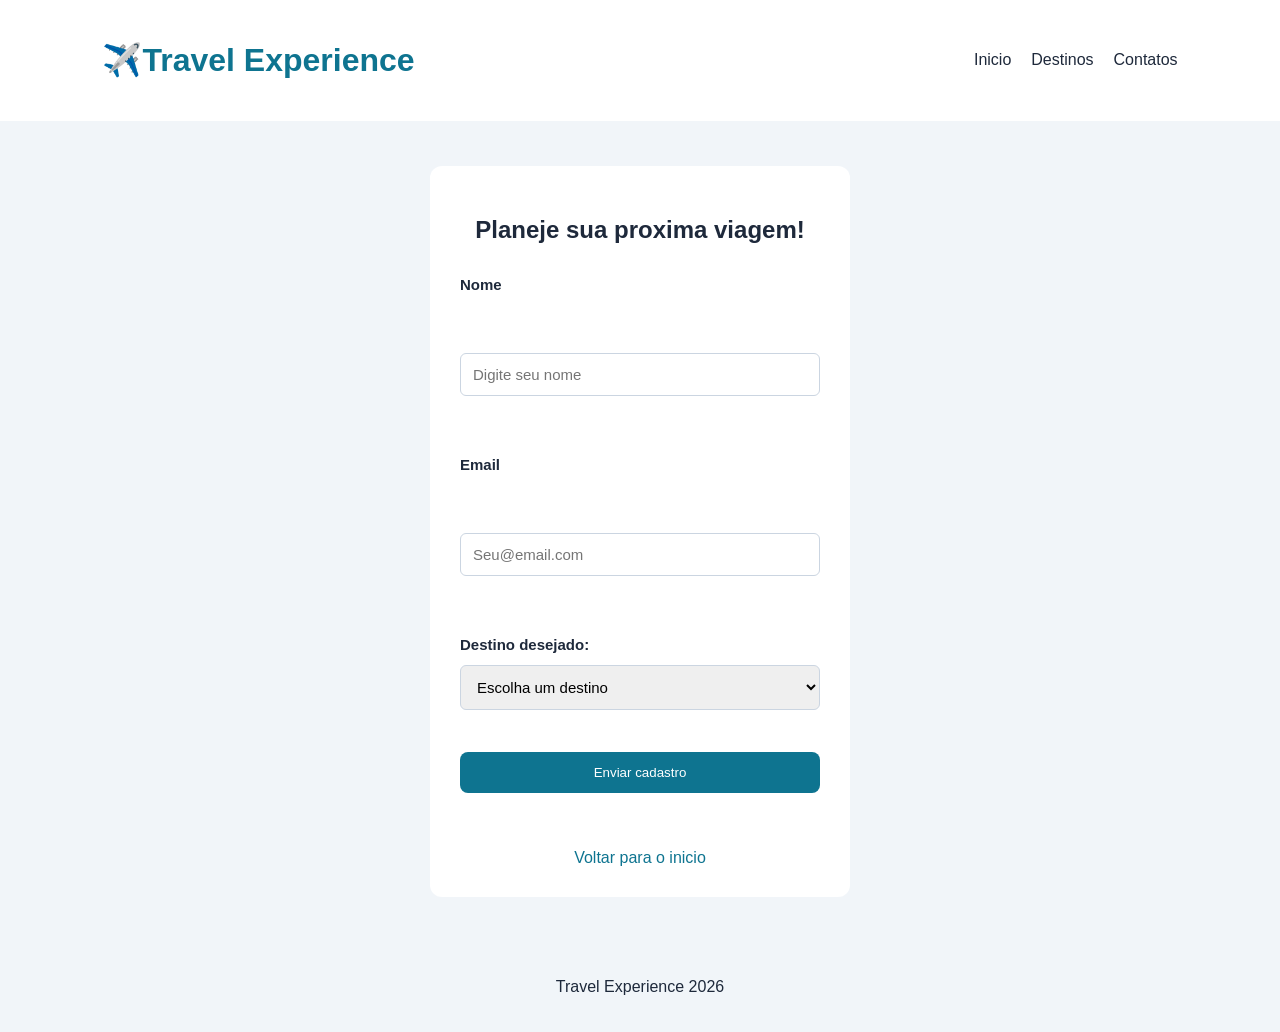
==== cadastro.html @ ce300259 "java e css e loja de viagem" ====
<!DOCTYPE html>
<html lang="pt-BR">
<head>
    <meta charset="UTF-8">
    <meta name="viewport" content="width=device-width, initial-scale=1.0">
    <title>Cadastro | Travel Experience</title>
    <link rel="stylesheet" href="css/style.css">
</head>
<body>

    <header>
        <h1>✈️Travel Experience</h1>
        <nav>
            <a href="index.html">Inicio</a>
            <a href="index.html#destinos">Destinos</a>
            <a href="cadastro.html">Contatos</a>
        </nav>
    </header>

    <main class="area-cadastro">
        <form id="formCadastro">
            <h2>Planeje sua proxima viagem!</h2>

            <label for="nome">Nome</label><br><br>
            <input type="text" id="nome" placeholder="Digite seu nome" required><br><br>

            <label for="email">Email</label><br><br>
            <input type="email" id="email" placeholder="Seu@email.com" required><br><br>

            <label for="destino">Destino desejado:</label>
            <select id="destino" required>
                <option value="">Escolha um destino</option>
                <option value="Ri de Janeiro">Rio de Janeiro</option>
                <option value="Paris">Paris</option>
                <option value="Maldivas">maldivas</option>
            </select>
            <br>

            <button type="submit">Enviar cadastro</button>
            <p id="mensagem" aria-live="polite"></p>
            <a href="index.html" class="voltar">
                Voltar para o inicio
            </a>
        </form>
    </main>
    <footer>
        <p>Travel Experience 2026</p>
    </footer>

</body>
</html>
---- css/style.css ----
:root{
    --fundo: #f1f5f9;
    --principal: #0e7490;
    --hover: #155e75;
    --text: #1e293b;
    --card: #ffffff;
}

*{
    box-sizing: border-box;
}
body{
    margin: 0;
    font-family: Arial, Helvetica, sans-serif;
    background-color: var(--fundo);
    color: var(--text);
}
header{
    background-color: var(--card);
    padding: 20px 8%;
    display: flex;
    justify-content: space-between;
    align-items: center;
}
header h1{
    color: var(--principal);
}
nav{
    display: flex;
    gap: 20px;
}
nav a{
    color: var(--text);
    text-decoration: none;
}
nav a:hover{
    color: var(--principal);
}
.banner{
    text-align: center;
    padding: 70px 20px;
    background-color: linear-gradient(120deg, #cffafe, #e0f2fe);
}
.banner h2{
    font-size: 36px;
}
.banner p{
    margin-bottom: 30px ;
}
.botao, button{
    display: inline-block;
    background-color: var(--principal);
    color: white;
    padding: 13px 22px;
    border: none;
    border-radius: 8px;
    text-decoration: none;
    cursor: pointer;
}
.botao:hover, button:hover{
    background-color: var(--hover);
}
.destinos{
    padding: 35px 8%;
    text-align: center;
}
.container{
    display: flex;
    justify-content: center;
    gap: 20px;
    flex-wrap: wrap;
}
.card{
    background-color: var(--card) ;
    padding: 25px;
    border-radius: 12px;
    flex: 1;
    min-width: 280px;
    max-width: 280px;
}
.imagem{
    font-size: 55px;
    background-color: #e0f2fe;
    padding: 25px;
    border-radius: 8px;
}
.area-cadastro{
    display: flex;
    justify-content: center;
    padding: 45px 20px;
}
form{
    background-color: var(--card);
    width: 100%;
    max-width: 420px;
    padding: 30px;
    border-radius: 12px;
    display: flex;
    flex-direction: column;
    gap: 12px;
}
form h2{
    text-align: center;
}
label{
    font-weight: bold;
    border-radius: 6px;
    font-size: 15px;
}
input, select{
    padding: 12px;
    border: 1px solid #cbd5e1;
    border-radius: 6px;
    font-size: 15px;
}
input:/:focus,
select:/:focus{
    outline: 2px solid var(--principal);
}
.voltar{
    text-align: center;
    color: var(--principal);
    text-decoration: none;
}
#mensagem{
    text-align: center;
    color: var(--principal);
    font-weight: bold;
}
footer{
    text-align: center;
    padding: 20px;
}
@media (max-width: 600px){
    header{
        flex-direction: column;
    }
}
nav{
    flex-wrap:wrap ;
     justify-content: center;

}
.banner h2{
    font-size: 27px;
}
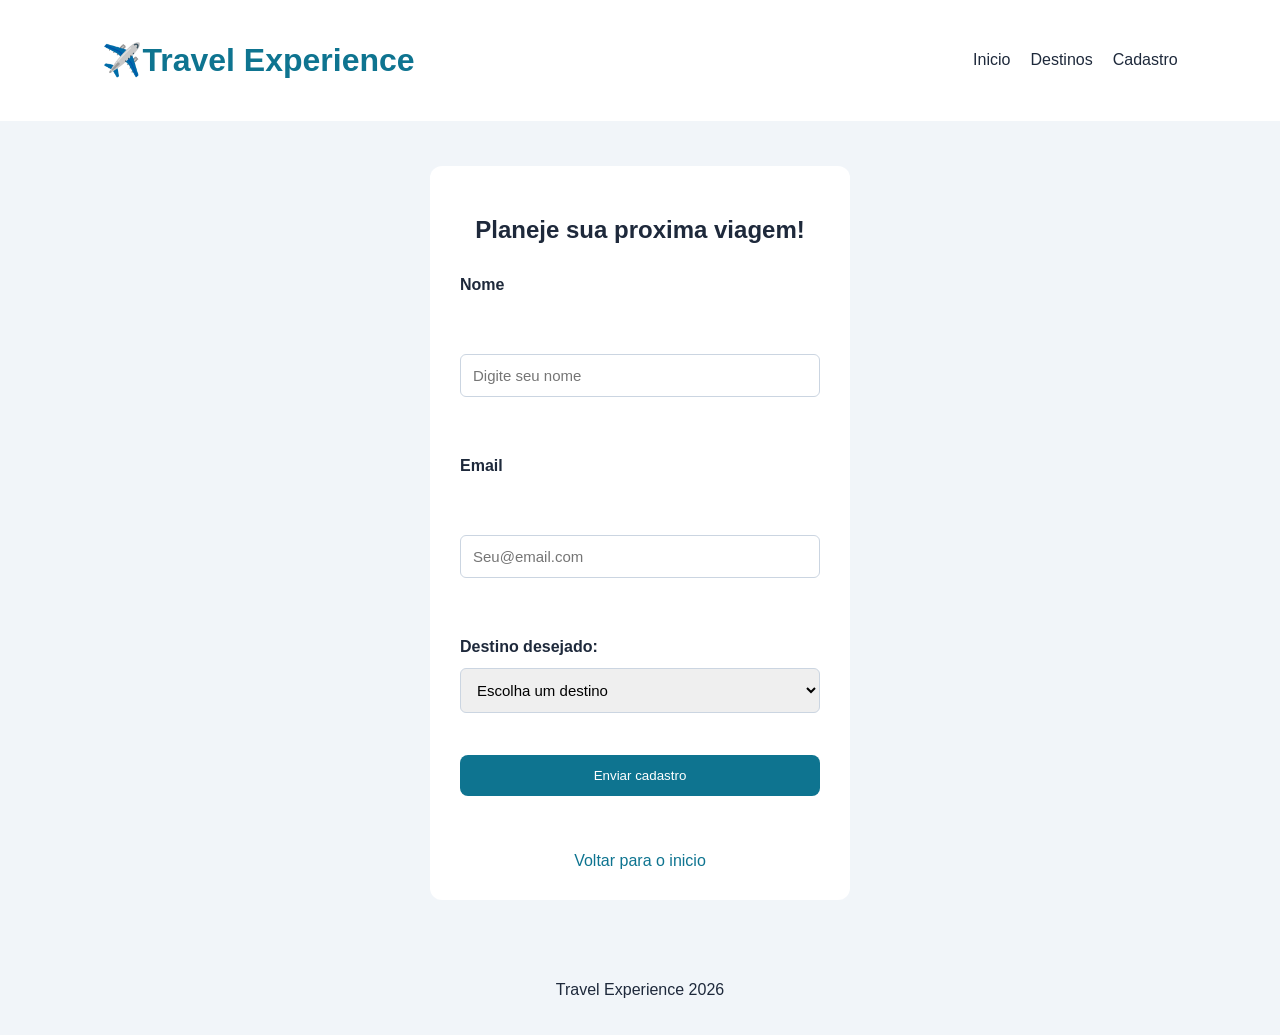
==== commit 074a3c7f: "java css e loja mas correto" ====
--- a/cadastro.html
+++ b/cadastro.html
@@ -13,7 +13,7 @@
         <nav>
             <a href="index.html">Inicio</a>
             <a href="index.html#destinos">Destinos</a>
-            <a href="cadastro.html">Contatos</a>
+            <a href="cadastro.html">Cadastro</a>
         </nav>
     </header>
 
@@ -30,7 +30,7 @@
             <label for="destino">Destino desejado:</label>
             <select id="destino" required>
                 <option value="">Escolha um destino</option>
-                <option value="Ri de Janeiro">Rio de Janeiro</option>
+                <option value="Rio de Janeiro">Rio de Janeiro</option>
                 <option value="Paris">Paris</option>
                 <option value="Maldivas">maldivas</option>
             </select>
@@ -47,5 +47,7 @@
         <p>Travel Experience 2026</p>
     </footer>
 
+    <script src="/js/script.js"></script>
+
 </body>
 </html>
--- a/css/style.css
+++ b/css/style.css
@@ -104,8 +104,6 @@
 }
 label{
     font-weight: bold;
-    border-radius: 6px;
-    font-size: 15px;
 }
 input, select{
     padding: 12px;
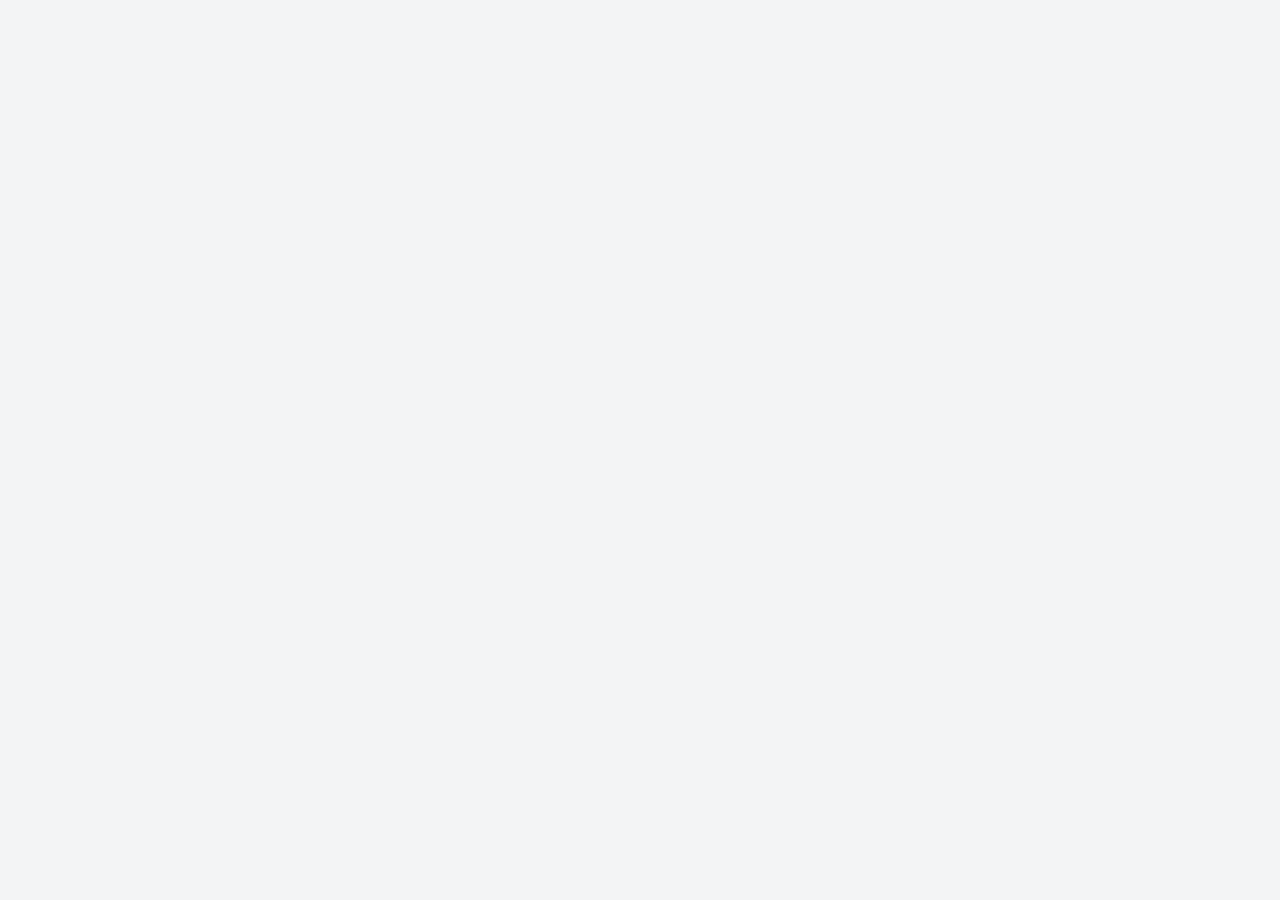
==== commit 27d9c1ab: "Botao com JavaScript" ====
--- a/cadastro.html
+++ b/cadastro.html
@@ -8,46 +8,6 @@
 </head>
 <body>
 
-    <header>
-        <h1>✈️Travel Experience</h1>
-        <nav>
-            <a href="index.html">Inicio</a>
-            <a href="index.html#destinos">Destinos</a>
-            <a href="cadastro.html">Cadastro</a>
-        </nav>
-    </header>
-
-    <main class="area-cadastro">
-        <form id="formCadastro">
-            <h2>Planeje sua proxima viagem!</h2>
-
-            <label for="nome">Nome</label><br><br>
-            <input type="text" id="nome" placeholder="Digite seu nome" required><br><br>
-
-            <label for="email">Email</label><br><br>
-            <input type="email" id="email" placeholder="Seu@email.com" required><br><br>
-
-            <label for="destino">Destino desejado:</label>
-            <select id="destino" required>
-                <option value="">Escolha um destino</option>
-                <option value="Rio de Janeiro">Rio de Janeiro</option>
-                <option value="Paris">Paris</option>
-                <option value="Maldivas">maldivas</option>
-            </select>
-            <br>
-
-            <button type="submit">Enviar cadastro</button>
-            <p id="mensagem" aria-live="polite"></p>
-            <a href="index.html" class="voltar">
-                Voltar para o inicio
-            </a>
-        </form>
-    </main>
-    <footer>
-        <p>Travel Experience 2026</p>
-    </footer>
-
-    <script src="/js/script.js"></script>
-
+   
 </body>
 </html>
--- a/css/style.css
+++ b/css/style.css
@@ -1,145 +1,33 @@
-:root{
-    --fundo: #f1f5f9;
-    --principal: #0e7490;
-    --hover: #155e75;
-    --text: #1e293b;
-    --card: #ffffff;
+body{
+    font-family: Arial, sans-serif;
+    background-color: #f3f4f5;
+    display: flex;
+    justify-content: center;
+    align-items: center;
+    min-width: 100px;
+    margin: 0;
 }
-
-*{
-    box-sizing: border-box;
-}
-body{
-    margin: 0;
-    font-family: Arial, Helvetica, sans-serif;
-    background-color: var(--fundo);
-    color: var(--text);
-}
-header{
-    background-color: var(--card);
-    padding: 20px 8%;
-    display: flex;
-    justify-content: space-between;
-    align-items: center;
-}
-header h1{
-    color: var(--principal);
-}
-nav{
-    display: flex;
-    gap: 20px;
-}
-nav a{
-    color: var(--text);
-    text-decoration: none;
-}
-nav a:hover{
-    color: var(--principal);
-}
-.banner{
-    text-align: center;
-    padding: 70px 20px;
-    background-color: linear-gradient(120deg, #cffafe, #e0f2fe);
-}
-.banner h2{
-    font-size: 36px;
-}
-.banner p{
-    margin-bottom: 30px ;
-}
-.botao, button{
-    display: inline-block;
-    background-color: var(--principal);
-    color: white;
-    padding: 13px 22px;
-    border: none;
-    border-radius: 8px;
-    text-decoration: none;
-    cursor: pointer;
-}
-.botao:hover, button:hover{
-    background-color: var(--hover);
-}
-.destinos{
-    padding: 35px 8%;
+.container{
+    background-color: white;
+    padding: 30px;
+    border-radius: 10px;
+    box-shadow: 0 2px rgba(0, 0, 0, 0.1);
     text-align: center;
 }
-.container{
-    display: flex;
-    justify-content: center;
-    gap: 20px;
-    flex-wrap: wrap;
+button{
+    background-color: #2563eb;
+    color: white;
+    border: none;
+    padding: 12px 24px;
+    font-size: 10px;
+    border-radius: 6px;
+    cursor: pointer
 }
-.card{
-    background-color: var(--card) ;
-    padding: 25px;
-    border-radius: 12px;
-    flex: 1;
-    min-width: 280px;
-    max-width: 280px;
+button:hover{
+    background-color: #1d4ed8;
 }
-.imagem{
-    font-size: 55px;
-    background-color: #e0f2fe;
-    padding: 25px;
-    border-radius: 8px;
-}
-.area-cadastro{
-    display: flex;
-    justify-content: center;
-    padding: 45px 20px;
-}
-form{
-    background-color: var(--card);
-    width: 100%;
-    max-width: 420px;
-    padding: 30px;
-    border-radius: 12px;
-    display: flex;
-    flex-direction: column;
-    gap: 12px;
-}
-form h2{
-    text-align: center;
-}
-label{
-    font-weight: bold;
-}
-input, select{
-    padding: 12px;
-    border: 1px solid #cbd5e1;
-    border-radius: 6px;
-    font-size: 15px;
-}
-input:/:focus,
-select:/:focus{
-    outline: 2px solid var(--principal);
-}
-.voltar{
-    text-align: center;
-    color: var(--principal);
-    text-decoration: none;
-}
-#mensagem{
-    text-align: center;
-    color: var(--principal);
-    font-weight: bold;
-}
-footer{
-    text-align: center;
-    padding: 20px;
-}
-@media (max-width: 600px){
-    header{
-        flex-direction: column;
-    }
-}
-nav{
-    flex-wrap:wrap ;
-     justify-content: center;
-
-}
-.banner h2{
-    font-size: 27px;
-}
-
+#retorna{
+    margin-top: 20px;
+    font-size: 18px;
+    color: #111927;
+}
